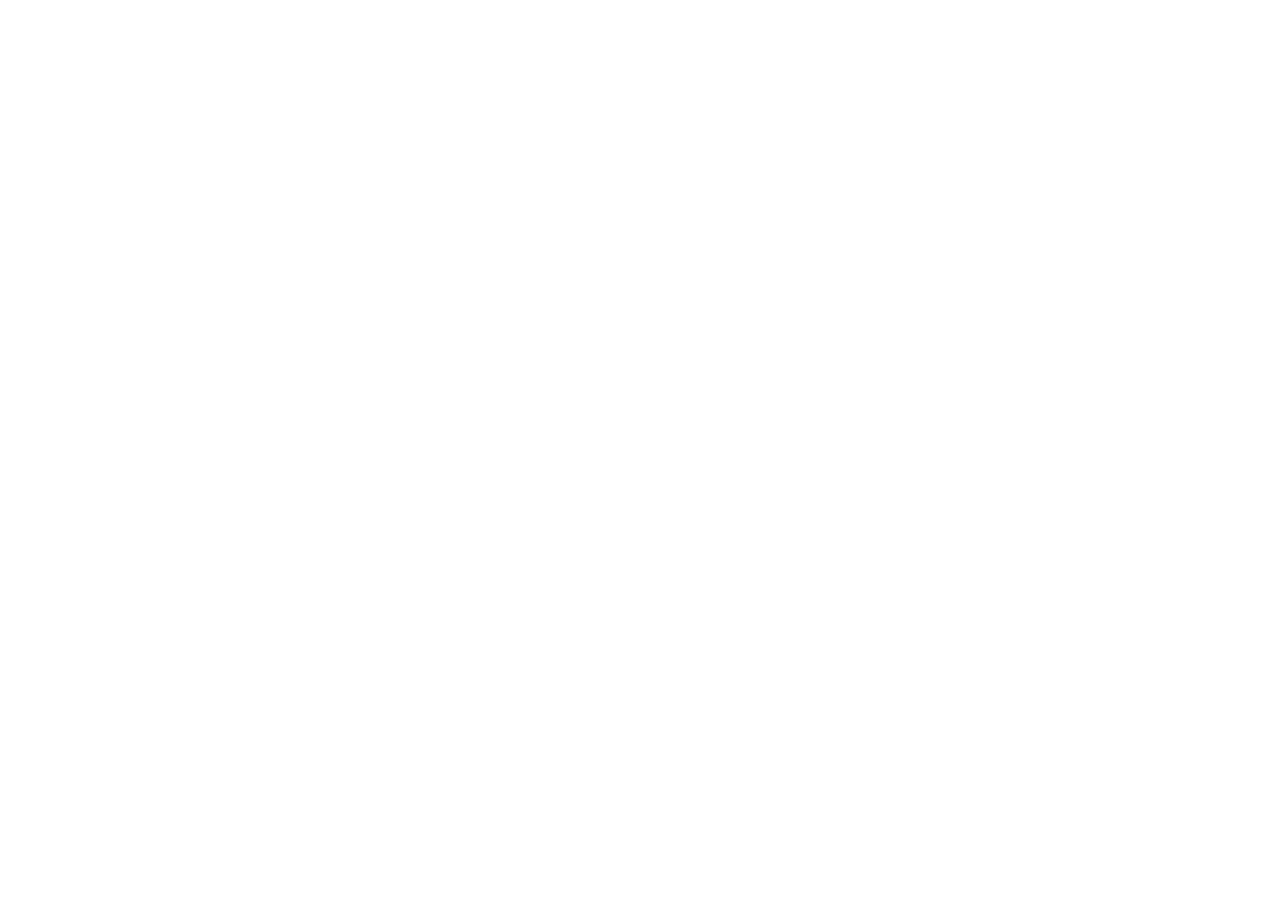
==== Index.html @ 26e55d3a "first commit" ====
<!DOCTYPE html>
<html lang="en">
<head>
    <meta charset="UTF-8">
    <meta name="viewport" content="width=device-width, initial-scale=1.0">
    <title>Document</title>
</head>
<body>
    
</body>
</html>
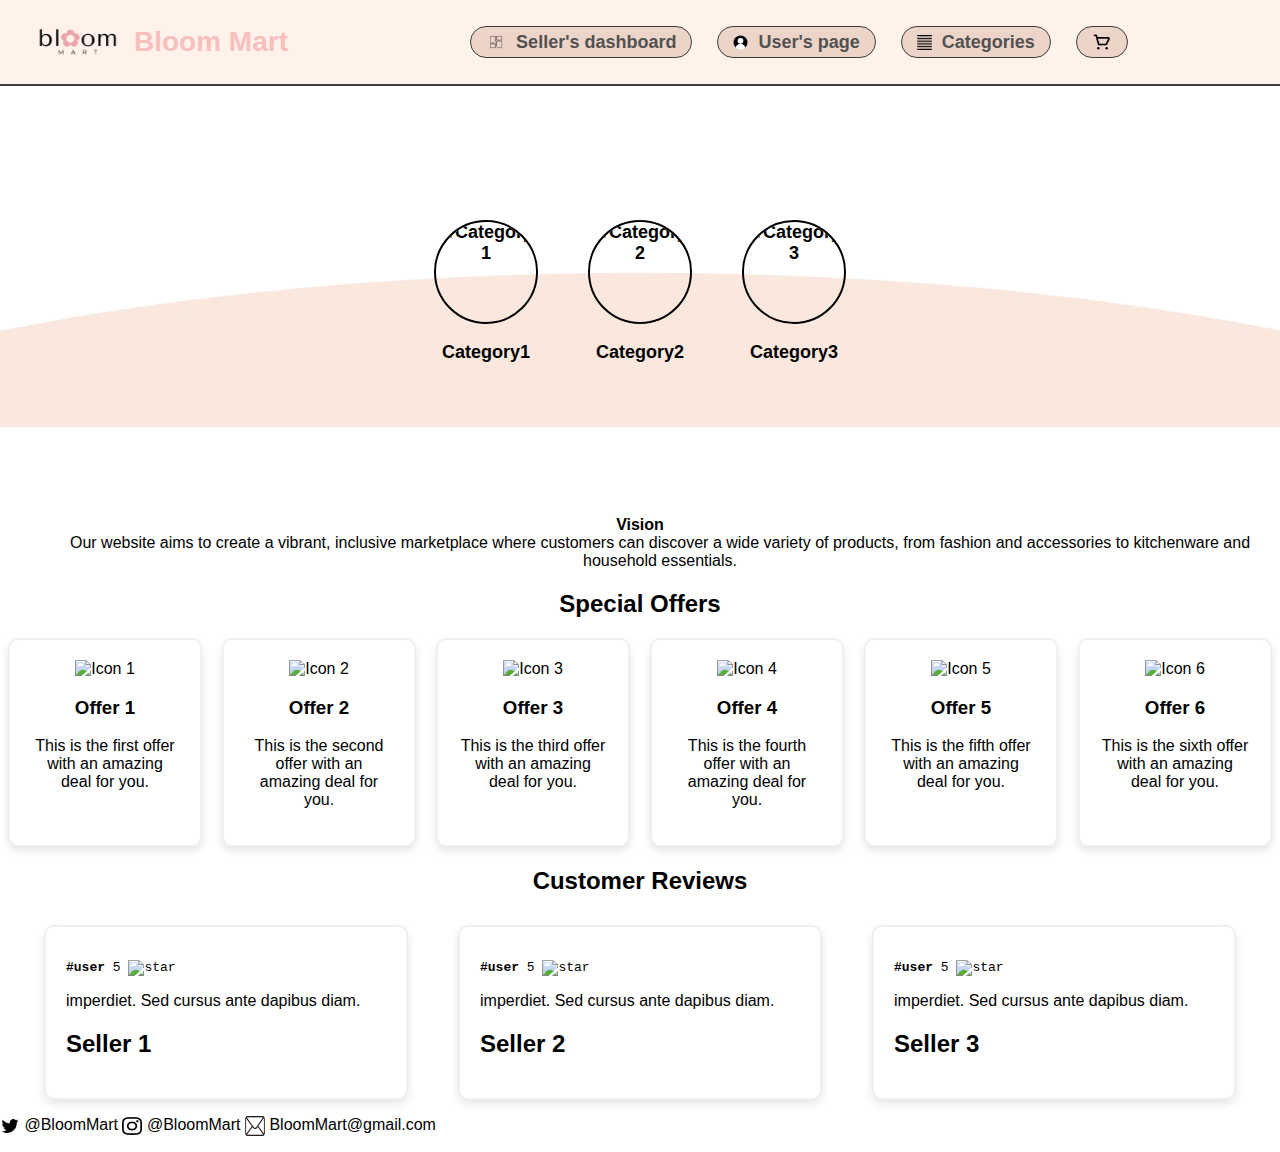
==== commit 9f973d5f: "almost home page" ====
--- a/Index.html
+++ b/Index.html
@@ -3,9 +3,274 @@
 <head>
     <meta charset="UTF-8">
     <meta name="viewport" content="width=device-width, initial-scale=1.0">
-    <title>Document</title>
+    <title>Bloom Mart</title>
+    <style>
+        /* Global Styles */
+        body {
+            font-family: Arial, sans-serif;
+            padding: 0;
+            margin: 0;
+            background-color: #fff;
+        }
+
+        h1 {
+            font-size: 28px;
+            font-weight: bold;
+            color: #f8bfbf;
+            margin: 0;
+            font-family: 'Segoe UI', Tahoma, Geneva, Verdana, sans-serif;
+        }
+
+        /* Header Styles */
+        header {
+            display: flex;
+            align-items: center;
+            justify-content: space-between;
+            background-color: #fff2eb;
+            padding: 15px 30px;
+            border-bottom: 2px solid #3d3d3d;
+            position: fixed;
+            top: 0;
+            left: 0;
+            width: 100%;
+            z-index: 1000;
+        }
+
+        /* Align Logo and Title */
+        .logo-title {
+            display: flex;
+            align-items: center;
+            gap: 10px;
+        }
+
+        #logo img {
+            height: 50px;
+            width: auto;
+        }
+
+        /* Navigation Links in the Center */
+        #navigation-container {
+            display: flex;
+            justify-content: center;
+            flex-grow: 1;
+        }
+
+        #navigation {
+            display: flex;
+            gap: 25px;
+        }
+
+        #navigation a {
+            display: flex;
+            align-items: center;
+            gap: 10px;
+            text-decoration: none;
+            color: rgb(83, 82, 82);
+            background-color: #ecd5c8;
+            font-size: 18px;
+            font-weight: bold;
+            border: 1px ridge #3d3d3d;
+            padding: 5px 15px;
+            border-radius: 25px;
+            line-height: 1;
+            transition: background-color 0.3s, color 0.3s;
+        }
+
+        #navigation a:hover {
+            background-color: rgb(255, 211, 211);
+            color: rgb(150, 130, 143);
+        }
+
+        /* Main Content Styles */
+        main {
+            text-align: center;
+            margin-top: 100px; /* Offset for fixed header */
+        }
+
+        .offers-container {
+            display: flex;
+            justify-content: center;
+            flex-wrap: wrap;
+            gap: 20px;
+        }
+
+        .offer {
+            width: 150px;
+            text-align: center;
+            border: 2px solid #f0f0f0;
+            padding: 20px;
+            border-radius: 10px;
+            box-shadow: 0 4px 8px rgba(0, 0, 0, 0.1);
+            background-color: #fff;
+        }
+
+        .custReview-container {
+            display: flex;
+            justify-content: center;
+            flex-wrap: wrap;
+            gap: 50px;
+            margin-top: 30px;
+        }
+
+        .custReview {
+            width: 320px;
+            text-align: left;
+            border: 2px solid #f0f0f0;
+            padding: 20px;
+            border-radius: 10px;
+            box-shadow: 0 4px 8px rgba(0, 0, 0, 0.1);
+            background-color: #fff;
+        }
+        /* Global Styles */
+
+/* Section Background */
+.category-section {
+    background: url('images/halfcircle.png') no-repeat center bottom;
+    background-size: 1900px 300px; /* Adjusts the size to fit within the section */
+    height: 400px; /* Increase height to better fit the shape */
+    width: 100%;
+    position: relative;
+    display: flex;
+    justify-content: center;
+    align-items: center;
+}
+
+/* Categories Container */
+.categories-container {
+    display: flex;
+    gap: 50px;
+}
+
+/* Category Links */
+.category {
+    display: flex;
+    flex-direction: column;
+    align-items: center;
+    text-decoration: none;
+    color: #000;
+    font-weight: bold;
+    font-size: 18px;
+}
+
+/* Circular Image Styling */
+.category img {
+    width: 100px;
+    height: 100px;
+    border-radius: 50%;
+    object-fit: cover;
+    border: 2px solid #000;
+}
+
+/* Hover Effect */
+.category img:hover {
+    transform: scale(1.1);
+}
+
+    </style>
 </head>
 <body>
-    
+    <header>
+        <!-- Logo and Title on the Left -->
+        <div class="logo-title">
+            <div id="logo">
+                <a href="Index.html">
+                    <img src="images/Logo.png" alt="Website Logo">
+                </a>
+            </div>
+            <h1>Bloom Mart</h1>
+        </div>
+
+        
+
+        <!-- Navigation in the Center -->
+        <div id="navigation-container">
+            <div id="navigation"> 
+                <a href="#"><img src="images/dashboard.webp" alt="Dashboard" width="20" height="20">Seller's dashboard</a>
+                <a href="#"><img src="images/profile.svg" alt="User Profile" width="15" height="15">User's page</a> 
+                <a href="#"><img src="images/categories.webp" alt="Categories" width="15" height="15">Categories</a>
+                <a href="#"><img src="images/cart.webp" alt="Cart" width="20" height="20"></a>
+            </div>
+        </div>
+    </header>
+
+    <main>
+        <div class="category-section">
+            <div class="categories-container">
+                <a href="category1.html" class="category">
+                    <img src="images/category1.png" alt="Category 1">
+                    <p>Category1</p>
+                </a>
+                <a href="category2.html" class="category">
+                    <img src="images/category2.png" alt="Category 2">
+                    <p>Category2</p>
+                </a>
+                <a href="category3.html" class="category">
+                    <img src="images/category3.png" alt="Category 3">
+                    <p>Category3</p>
+                </a>
+            </div>
+        </div>
+        <dl>
+            <dt><strong>Vision</strong></dt>
+            <dd>Our website aims to create a vibrant, inclusive marketplace where customers can discover a wide variety of products, from fashion and accessories to kitchenware and household essentials.</dd>
+        </dl>
+
+        <h2>Special Offers</h2>
+        <div class="offers-container">
+            <div class="offer">
+                <img src="" alt="Icon 1">
+                <h3>Offer 1</h3>
+                <p>This is the first offer with an amazing deal for you.</p>
+            </div>
+            <div class="offer">
+                <img src="" alt="Icon 2">
+                <h3>Offer 2</h3>
+                <p>This is the second offer with an amazing deal for you.</p>
+            </div>
+            <div class="offer">
+                <img src="" alt="Icon 3">
+                <h3>Offer 3</h3>
+                <p>This is the third offer with an amazing deal for you.</p>
+            </div>
+            <div class="offer">
+                <img src="" alt="Icon 4">
+                <h3>Offer 4</h3>
+                <p>This is the fourth offer with an amazing deal for you.</p>
+            </div>
+            <div class="offer">
+                <img src="" alt="Icon 5">
+                <h3>Offer 5</h3>
+                <p>This is the fifth offer with an amazing deal for you.</p>
+            </div>
+            <div class="offer">
+                <img src="" alt="Icon 6">
+                <h3>Offer 6</h3>
+                <p>This is the sixth offer with an amazing deal for you.</p>
+            </div>
+        </div>
+
+        <h2>Customer Reviews</h2>
+        <div class="custReview-container">
+            <div class="custReview">
+                <pre><strong>#user</strong> 5 <img src="25069.png" alt="star" width="12" height="12"/></pre> 
+                <p>imperdiet. Sed cursus ante dapibus diam.</p>
+                <h2>Seller 1</h2>
+            </div> 
+            <div class="custReview">
+                <pre><strong>#user</strong> 5 <img src="25069.png" alt="star" width="12" height="12"/></pre> 
+                <p>imperdiet. Sed cursus ante dapibus diam.</p>
+                <h2>Seller 2</h2>
+            </div>  
+            <div class="custReview">
+                <pre><strong>#user</strong> 5 <img src="25069.png" alt="star" width="12" height="12"/></pre> 
+                <p>imperdiet. Sed cursus ante dapibus diam.</p>
+                <h2>Seller 3</h2>
+            </div>
+        </div>
+    </main>
 </body>
-</html>+
+<footer>
+    <p><img src="images/twitter.webp" alt="Twitter Icon" width="20" height="20" style="vertical-align:middle"> @BloomMart <img src="images/instagram.webp" alt="Instagram Icon" width="20" height="20" style="vertical-align:middle"> @BloomMart <img src="images/email.png" alt="Email Icon" width="20" height="20" style="vertical-align:middle"> BloomMart@gmail.com</p>
+</footer>
+</html>
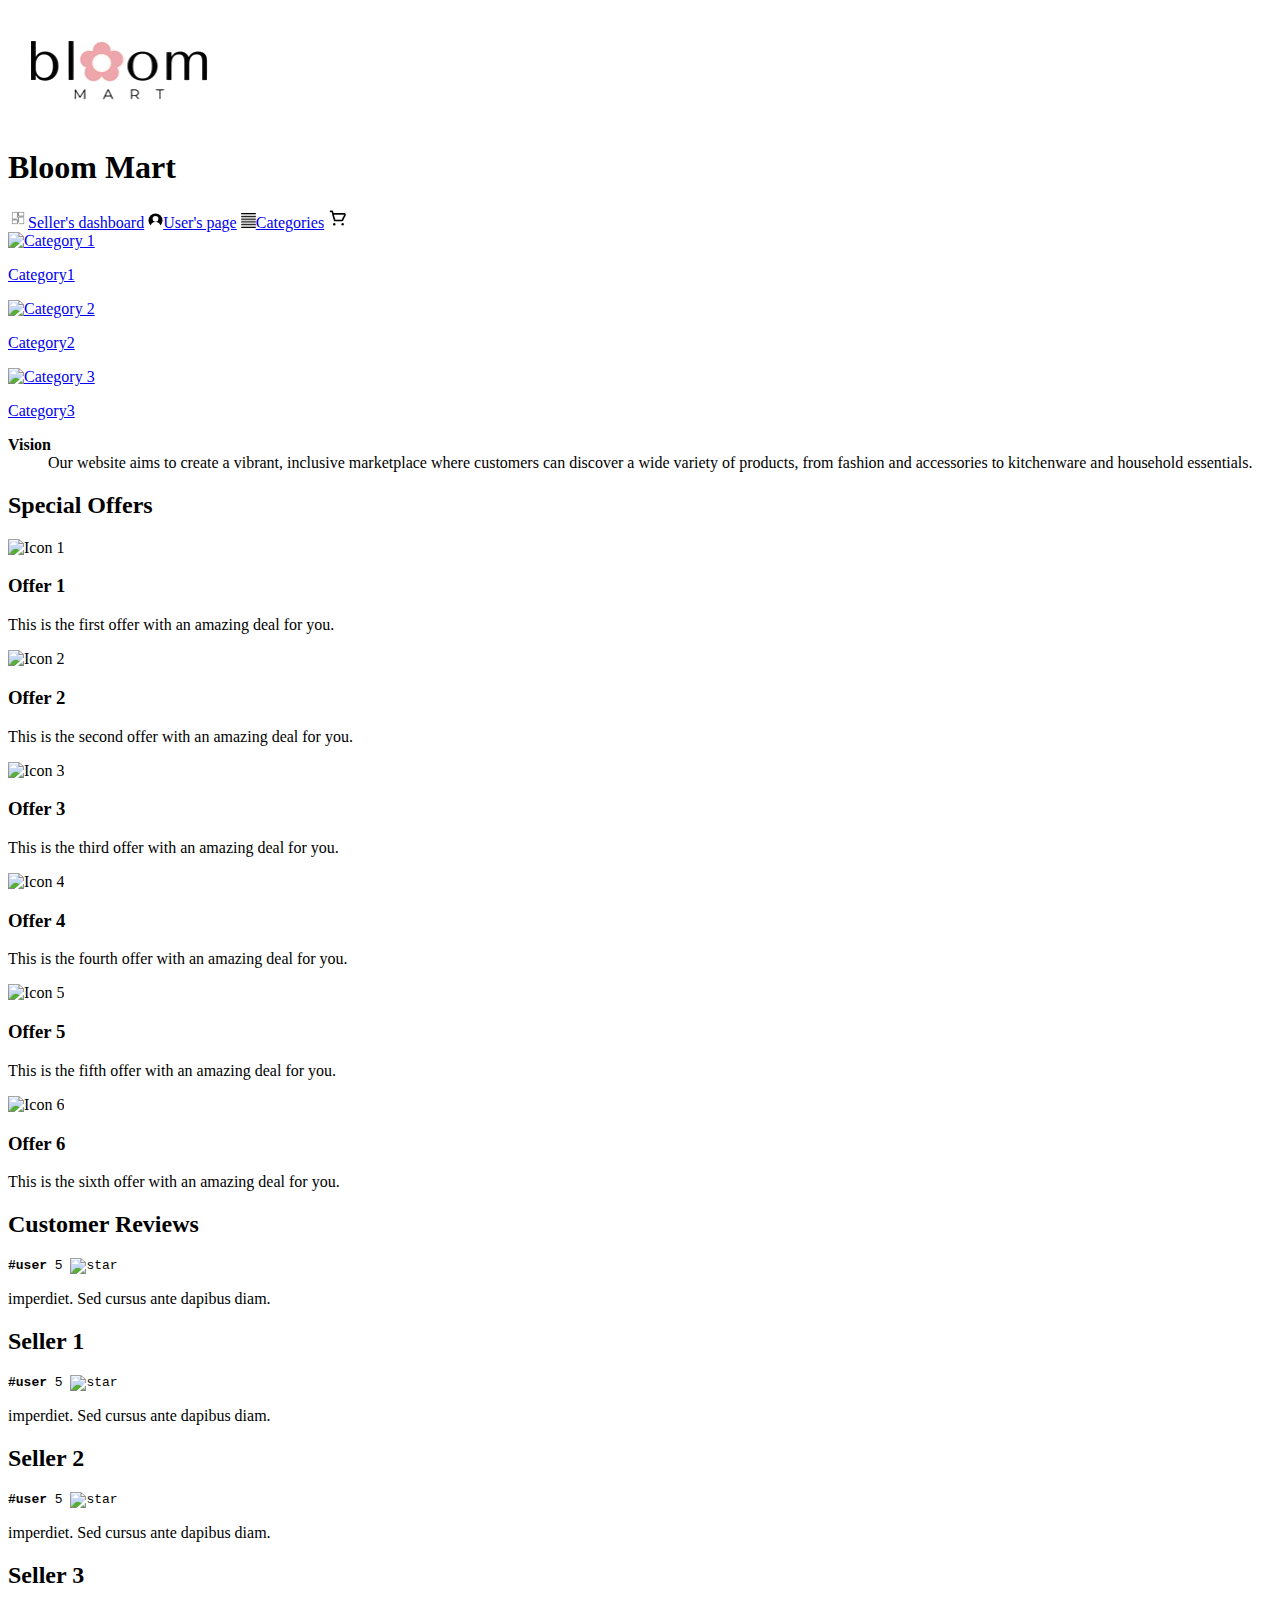
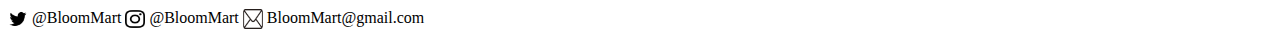
==== commit 39064829: "css file" ====
--- a/Index.html
+++ b/Index.html
@@ -4,169 +4,6 @@
     <meta charset="UTF-8">
     <meta name="viewport" content="width=device-width, initial-scale=1.0">
     <title>Bloom Mart</title>
-    <style>
-        /* Global Styles */
-        body {
-            font-family: Arial, sans-serif;
-            padding: 0;
-            margin: 0;
-            background-color: #fff;
-        }
-
-        h1 {
-            font-size: 28px;
-            font-weight: bold;
-            color: #f8bfbf;
-            margin: 0;
-            font-family: 'Segoe UI', Tahoma, Geneva, Verdana, sans-serif;
-        }
-
-        /* Header Styles */
-        header {
-            display: flex;
-            align-items: center;
-            justify-content: space-between;
-            background-color: #fff2eb;
-            padding: 15px 30px;
-            border-bottom: 2px solid #3d3d3d;
-            position: fixed;
-            top: 0;
-            left: 0;
-            width: 100%;
-            z-index: 1000;
-        }
-
-        /* Align Logo and Title */
-        .logo-title {
-            display: flex;
-            align-items: center;
-            gap: 10px;
-        }
-
-        #logo img {
-            height: 50px;
-            width: auto;
-        }
-
-        /* Navigation Links in the Center */
-        #navigation-container {
-            display: flex;
-            justify-content: center;
-            flex-grow: 1;
-        }
-
-        #navigation {
-            display: flex;
-            gap: 25px;
-        }
-
-        #navigation a {
-            display: flex;
-            align-items: center;
-            gap: 10px;
-            text-decoration: none;
-            color: rgb(83, 82, 82);
-            background-color: #ecd5c8;
-            font-size: 18px;
-            font-weight: bold;
-            border: 1px ridge #3d3d3d;
-            padding: 5px 15px;
-            border-radius: 25px;
-            line-height: 1;
-            transition: background-color 0.3s, color 0.3s;
-        }
-
-        #navigation a:hover {
-            background-color: rgb(255, 211, 211);
-            color: rgb(150, 130, 143);
-        }
-
-        /* Main Content Styles */
-        main {
-            text-align: center;
-            margin-top: 100px; /* Offset for fixed header */
-        }
-
-        .offers-container {
-            display: flex;
-            justify-content: center;
-            flex-wrap: wrap;
-            gap: 20px;
-        }
-
-        .offer {
-            width: 150px;
-            text-align: center;
-            border: 2px solid #f0f0f0;
-            padding: 20px;
-            border-radius: 10px;
-            box-shadow: 0 4px 8px rgba(0, 0, 0, 0.1);
-            background-color: #fff;
-        }
-
-        .custReview-container {
-            display: flex;
-            justify-content: center;
-            flex-wrap: wrap;
-            gap: 50px;
-            margin-top: 30px;
-        }
-
-        .custReview {
-            width: 320px;
-            text-align: left;
-            border: 2px solid #f0f0f0;
-            padding: 20px;
-            border-radius: 10px;
-            box-shadow: 0 4px 8px rgba(0, 0, 0, 0.1);
-            background-color: #fff;
-        }
-        /* Global Styles */
-
-/* Section Background */
-.category-section {
-    background: url('images/halfcircle.png') no-repeat center bottom;
-    background-size: 1900px 300px; /* Adjusts the size to fit within the section */
-    height: 400px; /* Increase height to better fit the shape */
-    width: 100%;
-    position: relative;
-    display: flex;
-    justify-content: center;
-    align-items: center;
-}
-
-/* Categories Container */
-.categories-container {
-    display: flex;
-    gap: 50px;
-}
-
-/* Category Links */
-.category {
-    display: flex;
-    flex-direction: column;
-    align-items: center;
-    text-decoration: none;
-    color: #000;
-    font-weight: bold;
-    font-size: 18px;
-}
-
-/* Circular Image Styling */
-.category img {
-    width: 100px;
-    height: 100px;
-    border-radius: 50%;
-    object-fit: cover;
-    border: 2px solid #000;
-}
-
-/* Hover Effect */
-.category img:hover {
-    transform: scale(1.1);
-}
-
-    </style>
 </head>
 <body>
     <header>
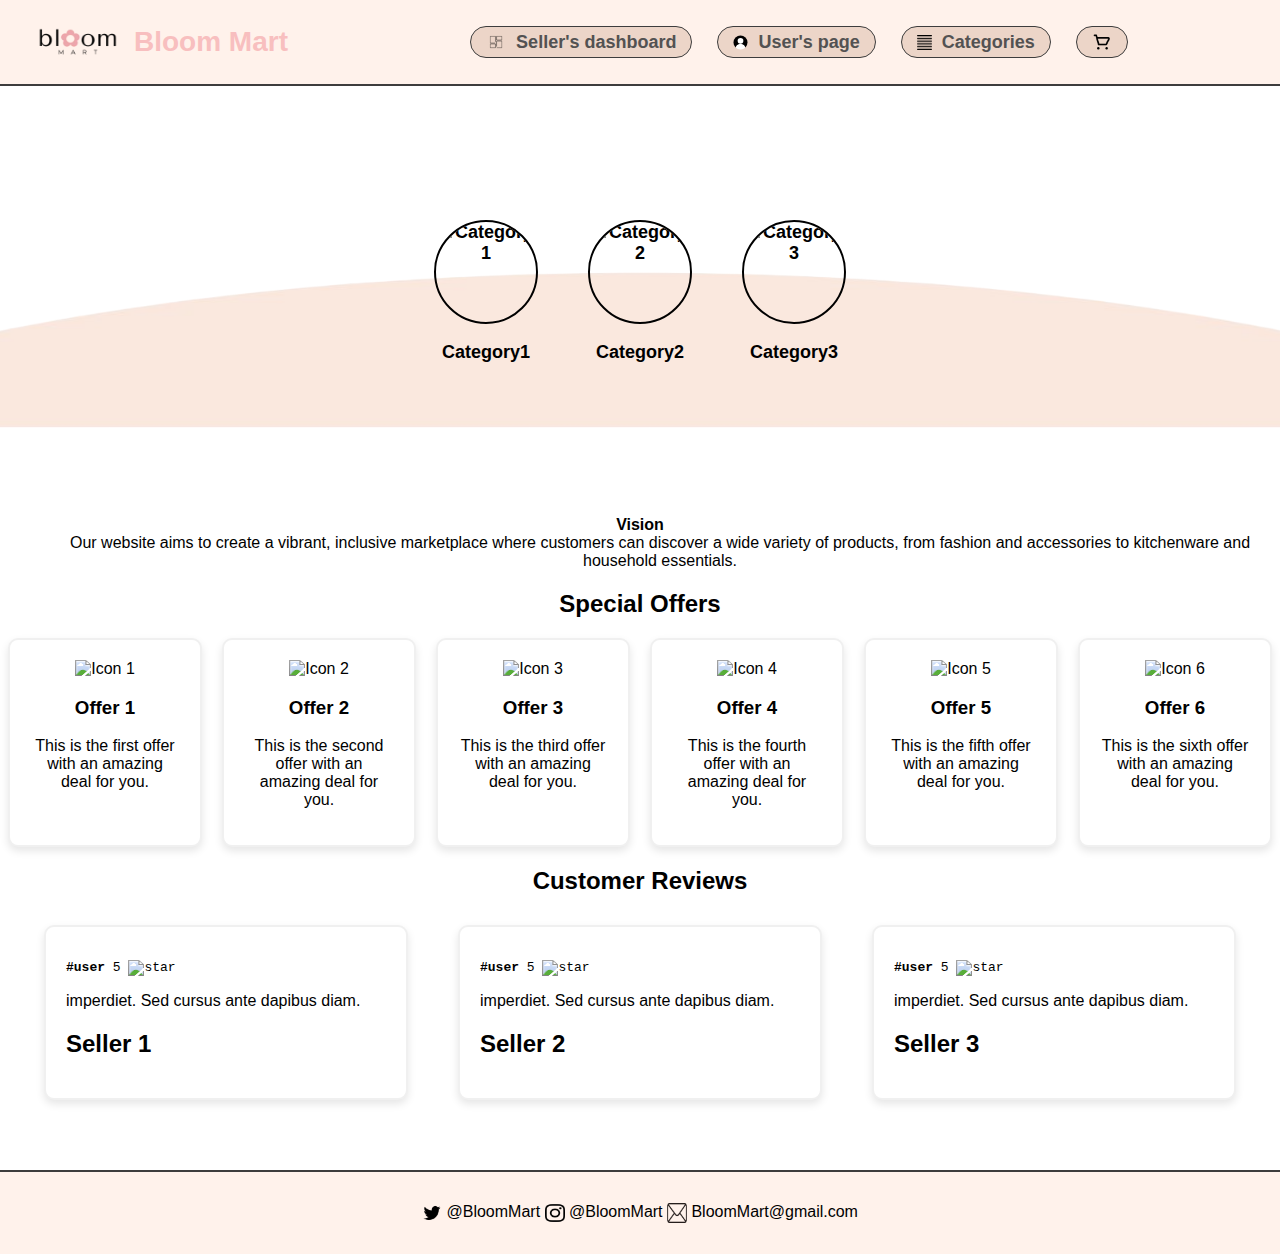
==== commit f5a1a79b: "add a new category page" ====
--- a/Index.html
+++ b/Index.html
@@ -2,8 +2,8 @@
 <html lang="en">
 <head>
     <meta charset="UTF-8">
-    <meta name="viewport" content="width=device-width, initial-scale=1.0">
     <title>Bloom Mart</title>
+    <link rel="stylesheet" href="main.css">
 </head>
 <body>
     <header>
@@ -30,7 +30,7 @@
         </div>
     </header>
 
-    <main>
+    <main id="HomePageMain">
         <div class="category-section">
             <div class="categories-container">
                 <a href="category1.html" class="category">
--- a/main.css
+++ b/main.css
@@ -0,0 +1,169 @@
+        /* Global Styles */
+        body {
+            font-family: Arial, sans-serif;
+            padding: 0;
+            margin: 0;
+            background-color: #fff;
+        }
+
+        h1 {
+            font-size: 28px;
+            font-weight: bold;
+            color: #f8bfbf;
+            margin: 0;
+            font-family: 'Segoe UI', Tahoma, Geneva, Verdana, sans-serif;
+        }
+
+        /* Header Styles */
+        header {
+            display: flex;
+            align-items: center;
+            justify-content: space-between;
+            background-color: #fff2eb;
+            padding: 15px 30px;
+            border-bottom: 2px solid #3d3d3d;
+            position: fixed;
+            top: 0;
+            left: 0;
+            width: 100%;
+            z-index: 1000;
+        }
+
+        /* Align Logo and Title */
+        .logo-title {
+            display: flex;
+            align-items: center;
+            gap: 10px;
+        }
+
+        #logo img {
+            height: 50px;
+            width: auto;
+        }
+
+        /* Navigation Links in the Center */
+        #navigation-container {
+            display: flex;
+            justify-content: center;
+            flex-grow: 1;
+        }
+
+        #navigation {
+            display: flex;
+            gap: 25px;
+        }
+
+        #navigation a {
+            display: flex;
+            align-items: center;
+            gap: 10px;
+            text-decoration: none;
+            color: rgb(83, 82, 82);
+            background-color: #ecd5c8;
+            font-size: 18px;
+            font-weight: bold;
+            border: 1px ridge #3d3d3d;
+            padding: 5px 15px;
+            border-radius: 25px;
+            line-height: 1;
+            transition: background-color 0.3s, color 0.3s;
+        }
+
+        #navigation a:hover {
+            background-color: rgb(255, 211, 211);
+            color: rgb(150, 130, 143);
+        }
+
+        /* Main Content Styles */
+        #HomePageMain {
+            text-align: center;
+            margin-top: 100px; /* Offset for fixed header */
+        }
+
+        .offers-container {
+            display: flex;
+            justify-content: center;
+            flex-wrap: wrap;
+            gap: 20px;
+        }
+
+        .offer {
+            width: 150px;
+            text-align: center;
+            border: 2px solid #f0f0f0;
+            padding: 20px;
+            border-radius: 10px;
+            box-shadow: 0 4px 8px rgba(0, 0, 0, 0.1);
+            background-color: #fff;
+        }
+
+        .custReview-container {
+            display: flex;
+            justify-content: center;
+            flex-wrap: wrap;
+            gap: 50px;
+            margin-top: 30px;
+        }
+
+        .custReview {
+            width: 320px;
+            text-align: left;
+            border: 2px solid #f0f0f0;
+            padding: 20px;
+            border-radius: 10px;
+            box-shadow: 0 4px 8px rgba(0, 0, 0, 0.1);
+            background-color: #fff;
+        }
+        /* Global Styles */
+
+/* Section Background */
+.category-section {
+    background: url('images/halfcircle.png') no-repeat center bottom;
+    background-size: 1900px 300px; /* Adjusts the size to fit within the section */
+    height: 400px; /* Increase height to better fit the shape */
+    width: 100%;
+    position: relative;
+    display: flex;
+    justify-content: center;
+    align-items: center;
+}
+
+/* Categories Container */
+.categories-container {
+    display: flex;
+    gap: 50px;
+}
+
+/* Category Links */
+.category {
+    display: flex;
+    flex-direction: column;
+    align-items: center;
+    text-decoration: none;
+    color: #000;
+    font-weight: bold;
+    font-size: 18px;
+}
+
+/* Circular Image Styling */
+.category img {
+    width: 100px;
+    height: 100px;
+    border-radius: 50%;
+    object-fit: cover;
+    border: 2px solid #000;
+}
+
+/* Hover Effect */
+.category img:hover {
+    transform: scale(1.1);
+}
+
+footer {
+    margin-top: 70px;
+    text-align: center;
+    justify-content: space-between;
+    background-color: #fff2eb;
+    padding: 15px 30px;
+    border-top: 2px solid #3d3d3d;
+}
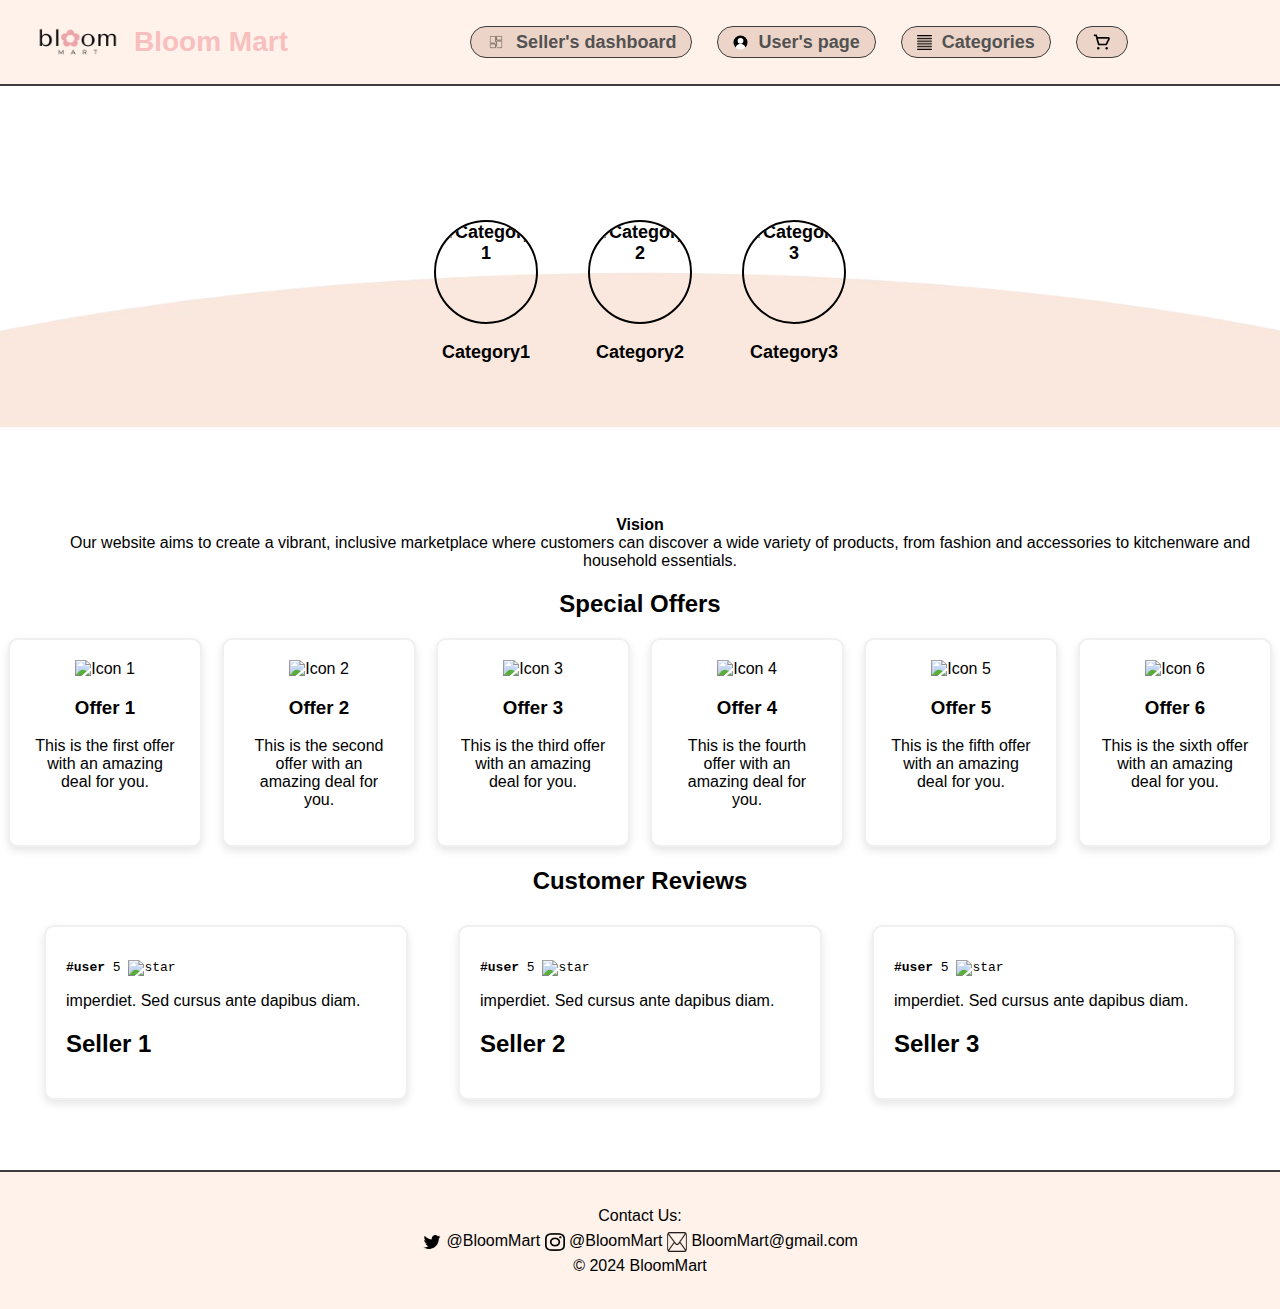
==== commit 9ca56330: "fixed footer" ====
--- a/Index.html
+++ b/Index.html
@@ -108,6 +108,6 @@
 </body>
 
 <footer>
-    <p><img src="images/twitter.webp" alt="Twitter Icon" width="20" height="20" style="vertical-align:middle"> @BloomMart <img src="images/instagram.webp" alt="Instagram Icon" width="20" height="20" style="vertical-align:middle"> @BloomMart <img src="images/email.png" alt="Email Icon" width="20" height="20" style="vertical-align:middle"> BloomMart@gmail.com</p>
+    <p>Contact Us: <br><img src="images/twitter.webp" alt="Twitter Icon" width="20" height="20" style="vertical-align:middle"> @BloomMart <img src="images/instagram.webp" alt="Instagram Icon" width="20" height="20" style="vertical-align:middle"> @BloomMart <img src="images/email.png" alt="Email Icon" width="20" height="20" style="vertical-align:middle"> BloomMart@gmail.com <br>&copy; 2024 BloomMart</p>
 </footer>
 </html>
--- a/main.css
+++ b/main.css
@@ -160,6 +160,7 @@
 }
 
 footer {
+    line-height: 25px;
     margin-top: 70px;
     text-align: center;
     justify-content: space-between;
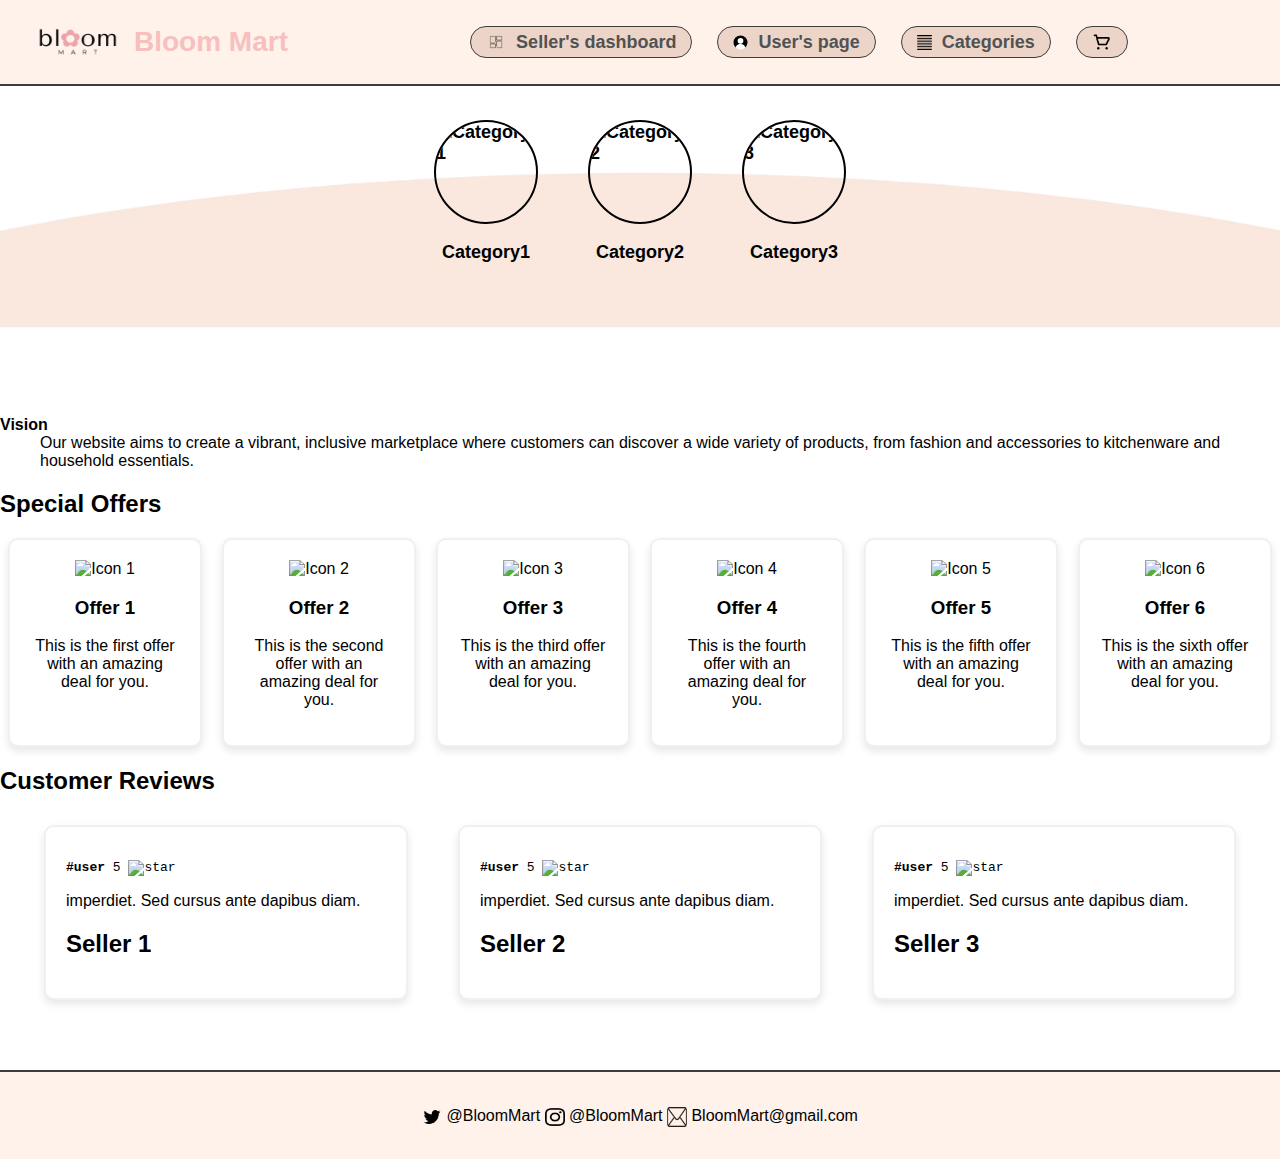
==== commit fb4a1320: "Update Index.html" ====
--- a/Index.html
+++ b/Index.html
@@ -2,6 +2,7 @@
 <html lang="en">
 <head>
     <meta charset="UTF-8">
+    <meta name="viewport" content="width=device-width, initial-scale=1.0">
     <title>Bloom Mart</title>
     <link rel="stylesheet" href="main.css">
 </head>
@@ -30,7 +31,7 @@
         </div>
     </header>
 
-    <main id="HomePageMain">
+    <main>
         <div class="category-section">
             <div class="categories-container">
                 <a href="category1.html" class="category">
@@ -108,6 +109,6 @@
 </body>
 
 <footer>
-    <p>Contact Us: <br><img src="images/twitter.webp" alt="Twitter Icon" width="20" height="20" style="vertical-align:middle"> @BloomMart <img src="images/instagram.webp" alt="Instagram Icon" width="20" height="20" style="vertical-align:middle"> @BloomMart <img src="images/email.png" alt="Email Icon" width="20" height="20" style="vertical-align:middle"> BloomMart@gmail.com <br>&copy; 2024 BloomMart</p>
+    <p><img src="images/twitter.webp" alt="Twitter Icon" width="20" height="20" style="vertical-align:middle"> @BloomMart <img src="images/instagram.webp" alt="Instagram Icon" width="20" height="20" style="vertical-align:middle"> @BloomMart <img src="images/email.png" alt="Email Icon" width="20" height="20" style="vertical-align:middle"> BloomMart@gmail.com</p>
 </footer>
 </html>
--- a/main.css
+++ b/main.css
@@ -168,3 +168,62 @@
     padding: 15px 30px;
     border-top: 2px solid #3d3d3d;
 }
+
+#UserPageMain {
+    padding: 20px;
+    margin-top: 70px;
+}
+
+.UserPage {
+    display: flex;
+    justify-content: space-around;
+    padding: 200px;
+    border: 2px solid;
+}
+
+.UserInfo {
+    display: flex;
+    align-items: center;
+    gap: 20px;
+}
+
+.ProfilePicture {
+    width: 200px;
+    height: 200px;
+    border-radius: 50%;
+    border: 2px solid;
+    background-color: #ccc;
+    background-image: url(images/profile.svg);
+    background-position: center;
+    background-size: 250px;
+}
+
+.UserDetails {
+    font-size: 20px;
+}
+
+.UserLinks {
+    display: flex;
+    flex-direction: column;
+    justify-content: center;
+    gap: 30px;
+
+}
+
+.LinkButton {
+    display: inline-block;
+    padding: 20px 40px;
+    border: 1px solid #3d3d3d;
+    text-decoration: none;
+    color: #000;
+    border-radius: 25px;
+    text-align: center;
+    font-size: 20px;
+    width: 150px;
+    background-color: #fff2eb;
+}
+
+.LinkButton:hover {
+    background-color: rgb(255, 211, 211);
+    color: rgb(150, 130, 143);
+}